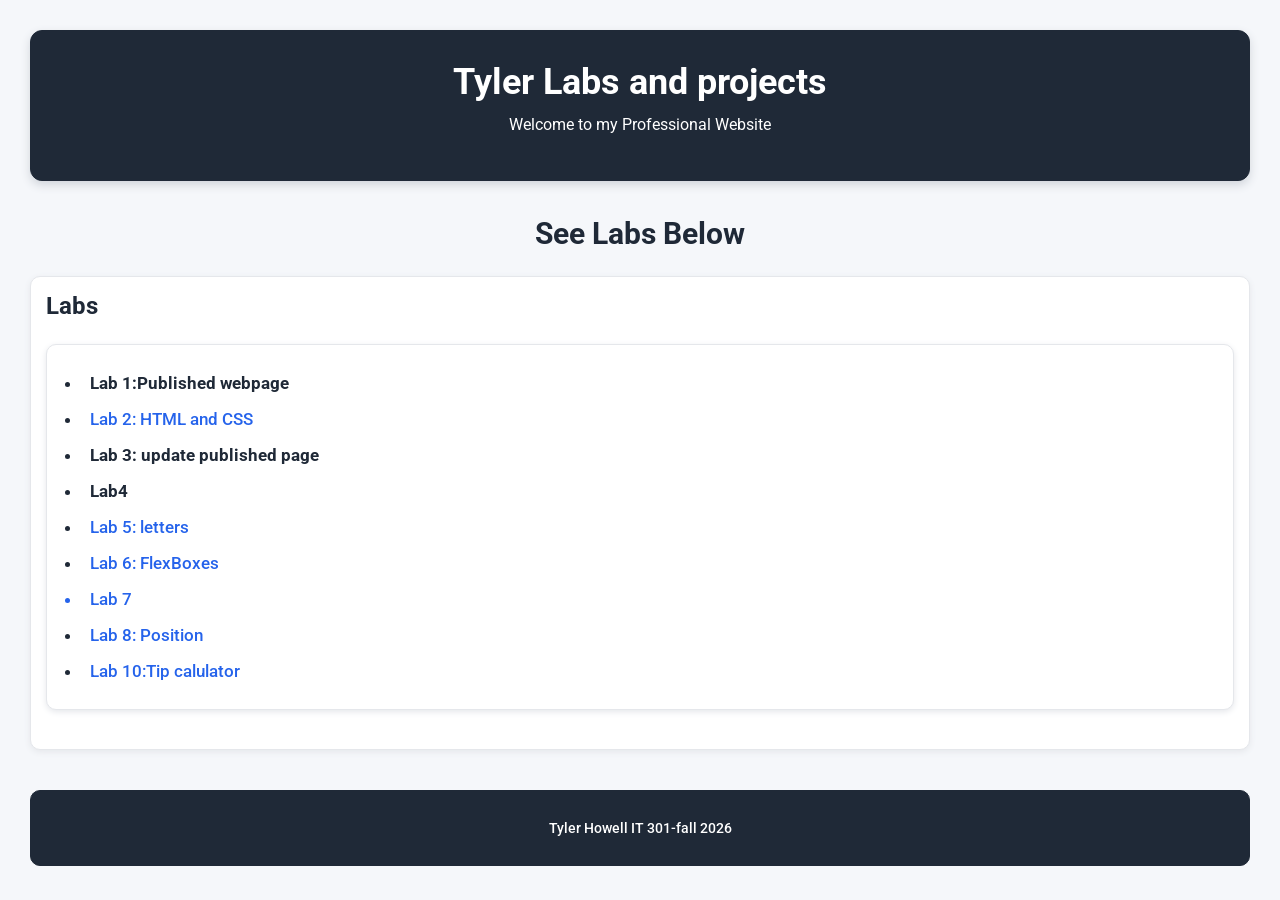
==== index.html @ a4e6e190 "Update index.html with new lab entry Added Lab 10: Tip calculator to the list of labs." ====
<!DOCTYPE html>
<html lang="en">
<head>
    <meta charset="UTF-8">
    <meta name="viewport" content="width=device-width, initial-scale=1.0">
    <title>Labs and Projects</title>
    <link rel="stylesheet" href="indexstyle.css">
<link rel="preconnect" href="https://fonts.googleapis.com">
<link rel="preconnect" href="https://fonts.gstatic.com" crossorigin>
<link href="https://fonts.googleapis.com/css2?family=Bitcount+Prop+Double+Ink:wght@100..900&family=Roboto:ital,wght@0,100..900;1,100..900&display=swap" rel="stylesheet">
<link rel="preconnect" href="https://fonts.googleapis.com">
<link rel="preconnect" href="https://fonts.gstatic.com" crossorigin>
<link href="https://fonts.googleapis.com/css2?family=Bitcount+Prop+Double+Ink:wght@100..900&family=Roboto:ital,wght@0,100..900;1,100..900&display=swap" rel="stylesheet">
</head>
<body>
    <header>Tyler Labs and projects
        <p>Welcome to my Professional Website</p> 
    </header>

    <h1>See Labs Below</h1>
    <h2>Labs
        <ul>
        <li>Lab 1:Published webpage</li>
        <li><a href="styling%20with%20CSS.html">Lab 2: HTML and CSS</a></li>
        <li>Lab 3: update published page</li>
        <li>Lab4 </li>
        <li><a href="Lab5.html"> Lab 5: letters</li>
        <li><a href="Lab6.html"> Lab 6: FlexBoxes</li>
        <li>Lab 7</li>
        <li><a href="position.html"> Lab 8: Position </li>
        <li><a href="Lab10.html"> Lab 10:Tip calulator</li>
        </ul>
    </h2>
</body>
<footer>
    <p>Tyler Howell IT 301-fall 2026</p>
</footer>
</html>
---- indexstyle.css ----
body {
    background-color: #f5f7fa;
    color: #333333;
    font-family: "Roboto", sans-serif;
    padding: 30px;
    margin: 0;
}

header {
    background-color: #1f2937;
    color: white;
    border: 1px solid #1f2937;
    border-radius: 12px;
    padding: 30px;
    text-align: center;
    font-size: 36px;
    font-weight: 700;
    box-shadow: 0 4px 10px #d1d5db;
}

header p {
    font-size: 16px;
    font-weight: 400;
    margin-top: 12px;
}

h1 {
    color: #1f2937;
    text-align: center;
    font-size: 30px;
    margin-top: 35px;
}

h2 {
    color: #1f2937;
    background-color: white;
    border: 1px solid #e5e7eb;
    border-radius: 10px;
    padding: 15px;
    margin-top: 25px;
    box-shadow: 0 2px 6px #e5e7eb;
}

ul {
    background-color: white;
    border: 1px solid #e5e7eb;
    border-radius: 10px;
    padding: 20px 35px;
    box-shadow: 0 2px 6px #e5e7eb;
}

li {
    padding: 8px;
    font-size: 17px;
}

a {
    color: #2563eb;
    text-decoration: none;
    font-weight: 500;
}

a:hover {
    text-decoration: underline;
}

footer {
    background-color: #1f2937;
    color: white;
    border: 1px solid #1f2937;
    border-radius: 10px;
    padding: 15px;
    text-align: center;
    font-size: 14px;
    margin-top: 40px;
}
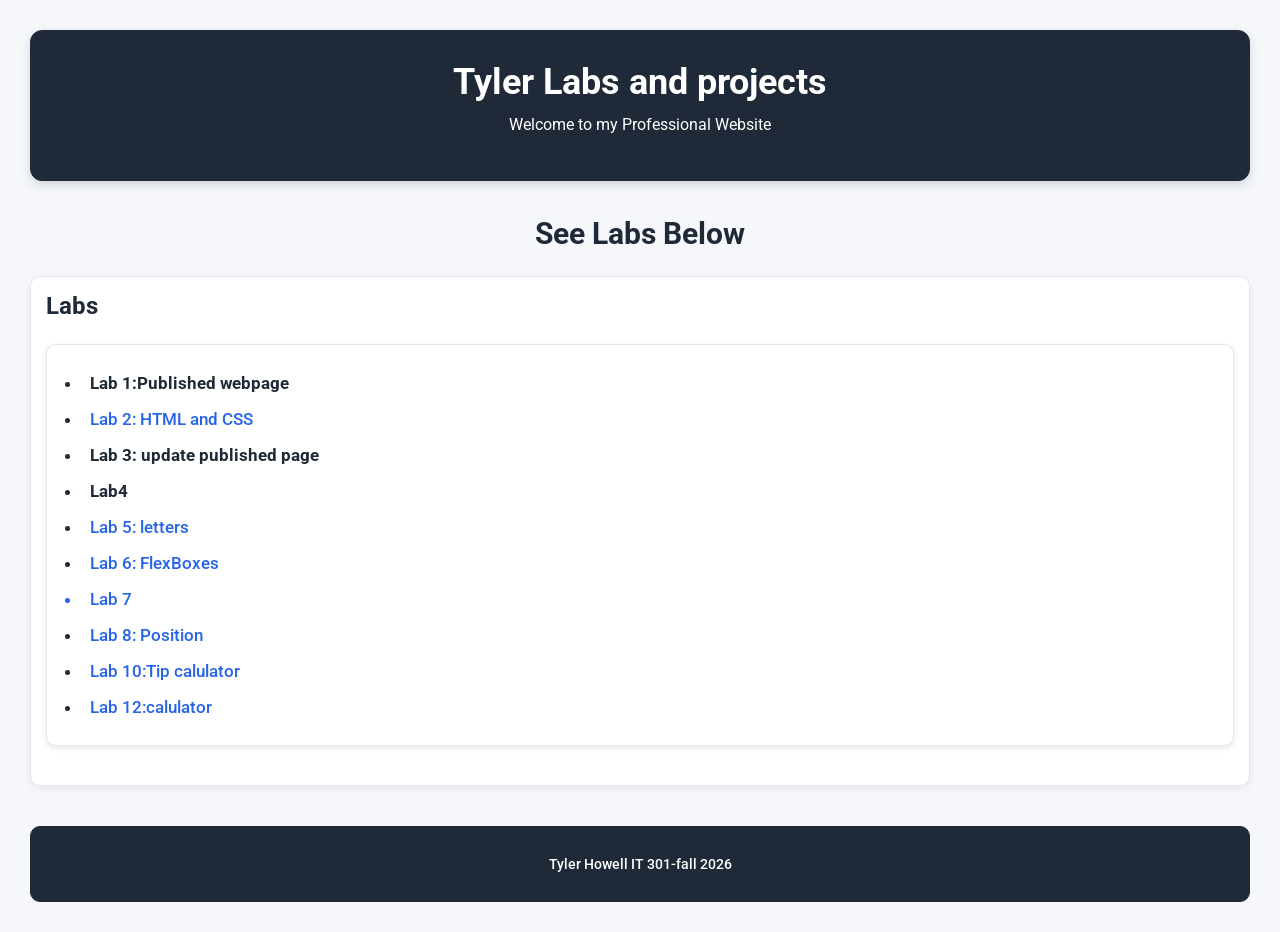
==== commit aeef56f3: "Update index.html" ====
--- a/index.html
+++ b/index.html
@@ -29,6 +29,7 @@
         <li>Lab 7</li>
         <li><a href="position.html"> Lab 8: Position </li>
         <li><a href="Lab10.html"> Lab 10:Tip calulator</li>
+        <li><a href="Lab12.html"> Lab 12:calulator</li>
         </ul>
     </h2>
 </body>
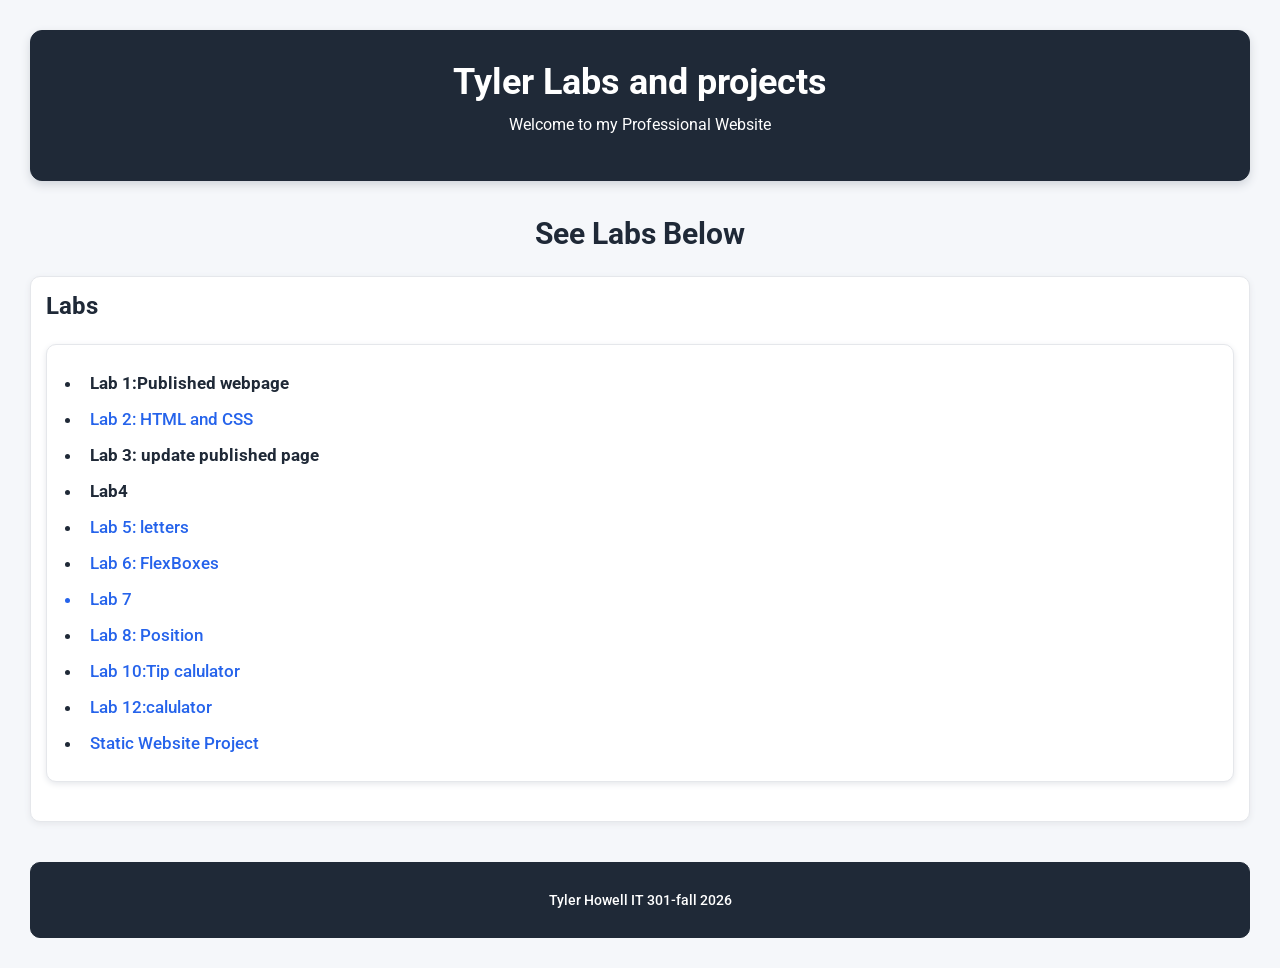
==== commit c1f92491: "Update index.html with new project link Added link to Static Website Project in the Labs section." ====
--- a/index.html
+++ b/index.html
@@ -30,6 +30,7 @@
         <li><a href="position.html"> Lab 8: Position </li>
         <li><a href="Lab10.html"> Lab 10:Tip calulator</li>
         <li><a href="Lab12.html"> Lab 12:calulator</li>
+        <li> <a href="/projects/index.html"> Static Website Project </li>
         </ul>
     </h2>
 </body>
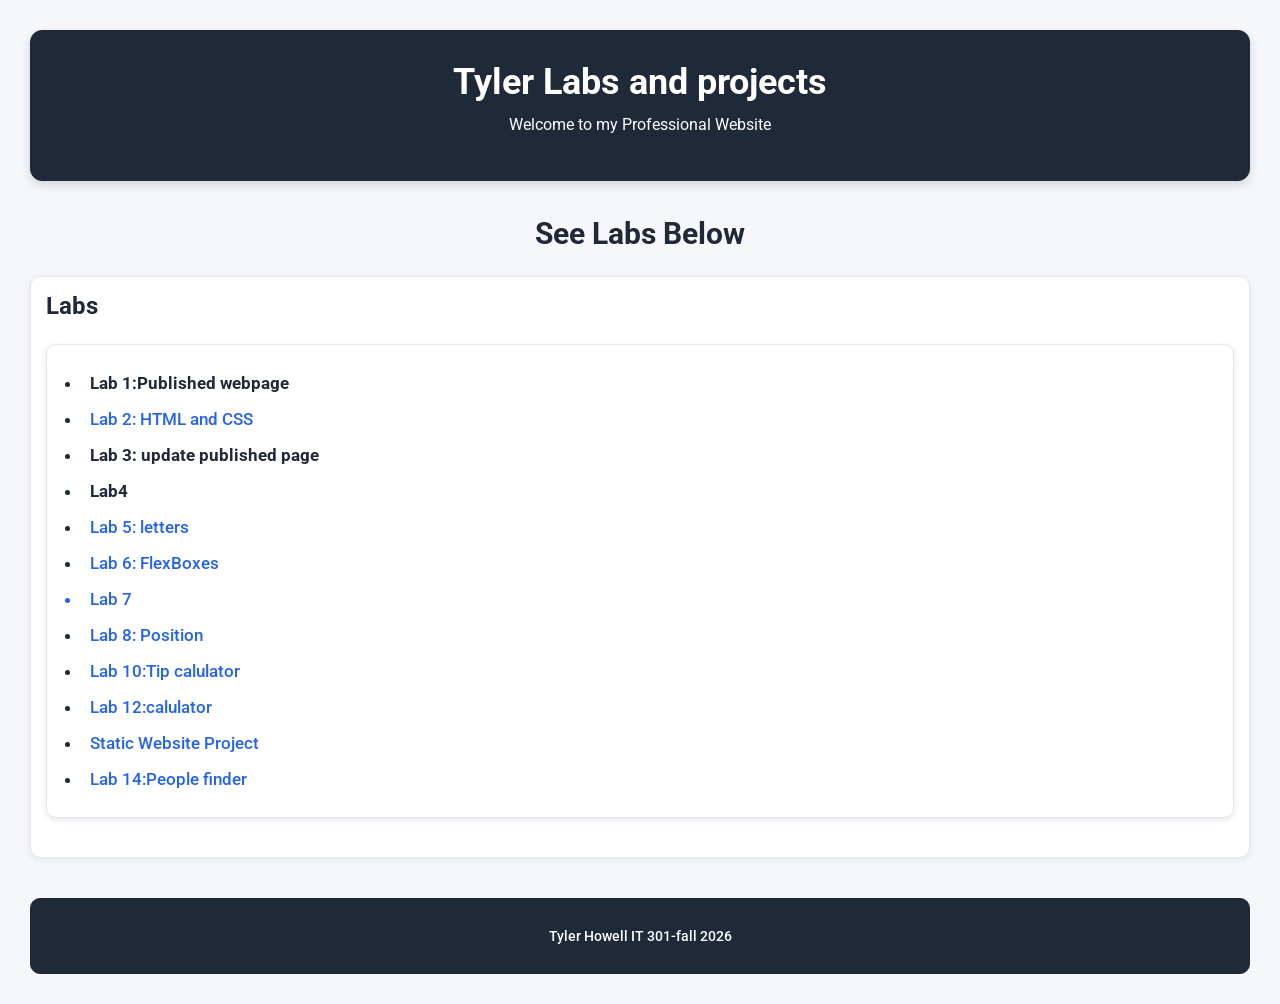
==== commit 4849a4c3: "Update Labs list in index.html Added Lab 14: People finder link to the Labs list." ====
--- a/index.html
+++ b/index.html
@@ -30,7 +30,8 @@
         <li><a href="position.html"> Lab 8: Position </li>
         <li><a href="Lab10.html"> Lab 10:Tip calulator</li>
         <li><a href="Lab12.html"> Lab 12:calulator</li>
-        <li> <a href="/projects/index.html"> Static Website Project </li>
+        <li> <a href="project/index.html"> Static Website Project </li>
+        <li><a href="Lab4.html"> Lab 14:People finder</li>
         </ul>
     </h2>
 </body>
